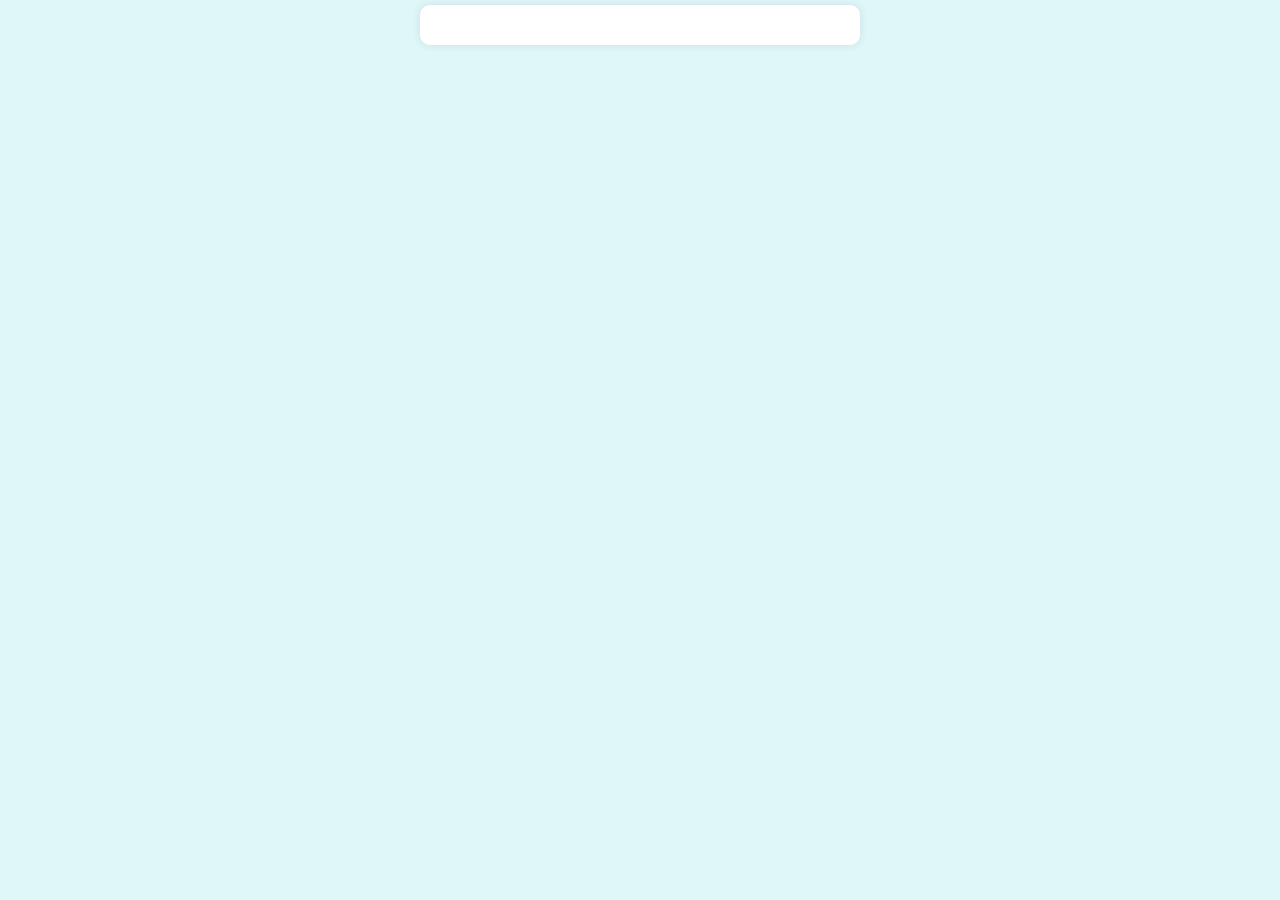
==== calculadoraproductos/index.html @ aae5ac7d "Subida web calculadora" ====
<!DOCTYPE html>
<html>
<head>
    <title>Shopping Cart</title>
    <meta name="viewport" content="width=device-width, initial-scale=1.0">
    <link rel="stylesheet" href="https://cdnjs.cloudflare.com/ajax/libs/font-awesome/5.15.3/css/all.min.css">
    <style>
        body {
            font-family: Arial, sans-serif;
            margin: 0;
            padding: 0;
            display: flex;
            justify-content: center;
            align-items: flex-start;
            height: 100vh;
            background-color: #e0f7fa;
            overflow-y: auto;
        }
        .container {
            width: 90%;
            max-width: 400px;
            background-color: #fff;
            padding: 20px;
            box-shadow: 0 0 10px rgba(0, 0, 0, 0.1);
            margin-top: 5px;
            border-radius: 10px;
        }
        h2 {
            color: #00796b;
            text-align: center;
        }
        .item {
            display: flex;
            justify-content: space-between;
            align-items: center;
            margin: 10px 0;
            padding: 10px;
            background-color: #f1f8e9;
            border-radius: 5px;
        }
        .item .name {
            flex: 2;
            color: #004d40;
        }
        .item .price {
            flex: 1;
            text-align: center;
            color: #214a23;
        }
        .item .controls {
            flex: 1;
            display: flex;
            justify-content: space-between;
            align-items: center;
        }
        .item button {
            width: 30px;
            height: 30px;
            border: none;
            color: #fff;
            font-size: 18px;
            cursor: pointer;
        }
        .item .decrease {
            background-color: #ab0707;
        }
        .item .increase {
            background-color: #c771c3;
        }
        .buttons {
            display: flex;
            justify-content: space-between;
            margin-top: 20px;
            position: sticky;
            bottom: 0;
            background-color: #fff;
            padding: 10px;
            border-top: 1px solid #ddd;
        }
        .buttons button {
            width: 48%;
            padding: 10px;
            border: none;
            color: #fff;
            font-size: 16px;
            cursor: pointer;
        }
        .buttons .clear {
            background-color: #d32f2f;
        }
        .buttons .total {
            background-color: #388e3c;
        }
        .overlay {
            position: fixed;
            top: 0;
            left: 0;
            right: 0;
            bottom: 0;
            background-color: rgba(0, 0, 0, 0.7);
            display: flex;
            justify-content: center;
            align-items: center;
        }
        .modal {
            background-color: #fff;
            padding: 20px;
            border-radius: 10px;
            box-shadow: 0 0 10px rgba(0, 0, 0, 0.2);
            width: 80%;
            max-width: 500px;
            max-height: 80vh;
            overflow-y: auto;
        }
        .product-detail {
            display: flex;
            justify-content: space-between;
            margin: 5px 0;
            padding: 5px;
            border-bottom: 1px solid #ccc;
        }
        .product-detail-left {
            flex: 2;
            text-align: left;
        }
        .product-detail-middle {
            flex: 1;
            text-align: left;
        }
        .product-detail-right {
            flex: 1;
            text-align: right;
        }
        .total-price {
            text-align: center;
            font-size: 1.5em;
            color: #00796b;
            margin-top: 20px;
            font-weight: bold;
        }
        .category-title {
            background-color: #c8e6c9;
            padding: 10px;
            border-radius: 5px;
            margin-top: 15px;
            text-align: center;
            font-size: 1.2em;
            color: #2e7d32;
        }
        .calculation {
            text-align: left;
            font-weight: bold;
        }
    </style>
</head>
<body>
    <div class="container">
        <div id="root"></div>
    </div>
    <script src="https://unpkg.com/react/umd/react.development.js"></script>
    <script src="https://unpkg.com/react-dom/umd/react-dom.development.js"></script>
    <script src="https://unpkg.com/@babel/standalone/babel.js"></script>
    <script type="text/babel">
        const { useState, useEffect } = React;

        const Item = ({ name, price, count, setCount }) => {
            return (
                <div className="item">
                    <div className="name">{name}</div>
                    <div className="price">${price}</div>
                    <div className="controls">
                        <button className="decrease" onClick={() => setCount(name, count > 0 ? count - 1 : 0)}>-</button>
                        <span className="quantity">{count}</span>
                        <button className="increase" onClick={() => setCount(name, count + 1)}>+</button>
                    </div>
                </div>
            );
        };

        const App = () => {
            const [items, setItems] = useState({});
            const [showTotal, setShowTotal] = useState({ show: false, total: '0.00', details: {} });

            useEffect(() => {
                fetch('/products.json')
                    .then(response => response.json())
                    .then(data => {
                        const formattedItems = {};
                        Object.keys(data).forEach(category => {
                            formattedItems[category] = data[category].map(([name, price]) => ({ name, price, count: 0 }));
                        });
                        setItems(formattedItems);
                    })
                    .catch(error => console.error('Error fetching products:', error));
            }, []);

            const setCount = (name, count) => {
                setItems(items => {
                    const newItems = { ...items };
                    Object.keys(newItems).forEach(category => {
                        newItems[category] = newItems[category].map(item => item.name === name ? { ...item, count } : item);
                    });
                    return newItems;
                });
            };

            const clearCart = () => {
                setItems(items => {
                    const newItems = { ...items };
                    Object.keys(newItems).forEach(category => {
                        newItems[category] = newItems[category].map(item => ({ ...item, count: 0 }));
                    });
                    return newItems;
                });
            };

            const calculateTotalDetails = () => {
                let total = 0;
                const details = {};

                Object.keys(items).forEach(category => {
                    details[category] = items[category].filter(item => item.count > 0);
                    details[category].forEach(item => {
                        total += item.price * item.count;
                    });
                });

                return { total: total.toFixed(2), details };
            };

            const handleShowTotal = () => {
                const { total, details } = calculateTotalDetails();
                setShowTotal({ show: true, total, details });
            };

            const handleCloseTotal = () => {
                setShowTotal({ ...showTotal, show: false });
            };

            return (
                <div>
                    {Object.keys(items).map(category => (
                        <div key={category}>
                            <h2>{category}</h2>
                            {items[category].map(item => (
                                <Item key={item.name} name={item.name} price={item.price} count={item.count} setCount={setCount} />
                            ))}
                        </div>
                    ))}
                    <div className="buttons">
                        <button className="clear" onClick={clearCart}>Limpiar carrito</button>
                        <button className="total" onClick={handleShowTotal}>Ver total</button>
                    </div>
                    {showTotal.show && (
                        <div className="overlay">
                            <div className="modal">
                                <h2>Total</h2>
                                {Object.keys(showTotal.details).map(category => (
                                    <div key={category}>
                                        <div className="category-title">{category}</div>
                                        {showTotal.details[category].map(item => (
                                            <div className="product-detail" key={item.name}>
                                                <div className="product-detail-left">{item.name}</div>
                                                <div className="product-detail-middle">
                                                    <div className="calculation">{item.count} x ${item.price}</div>
                                                </div>
                                                <div className="product-detail-right">= ${(item.count * item.price).toFixed(2)}</div>
                                            </div>
                                        ))}
                                    </div>
                                ))}
                                <div className="total-price">Total: ${showTotal.total}</div>
                                <button onClick={handleCloseTotal}>Cerrar</button>
                            </div>
                        </div>
                    )}
                </div>
            );
        };

        ReactDOM.render(<App />, document.getElementById('root'));
    </script>
</body>
</html>
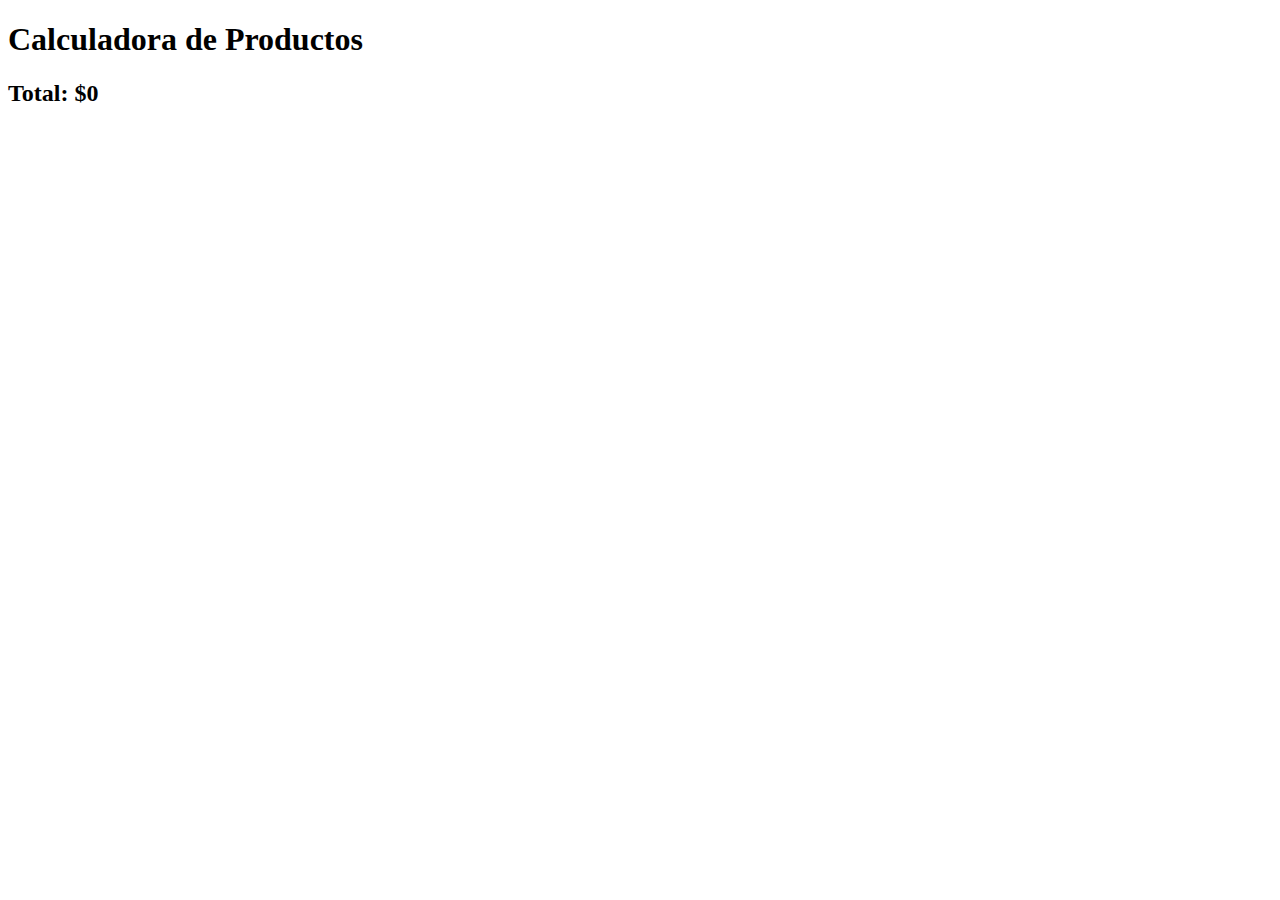
==== commit ed9d7cf1: "Update index.html" ====
--- a/calculadoraproductos/index.html
+++ b/calculadoraproductos/index.html
@@ -1,284 +1,20 @@
 <!DOCTYPE html>
-<html>
+<html lang="es">
 <head>
-    <title>Shopping Cart</title>
+    <meta charset="UTF-8">
     <meta name="viewport" content="width=device-width, initial-scale=1.0">
-    <link rel="stylesheet" href="https://cdnjs.cloudflare.com/ajax/libs/font-awesome/5.15.3/css/all.min.css">
-    <style>
-        body {
-            font-family: Arial, sans-serif;
-            margin: 0;
-            padding: 0;
-            display: flex;
-            justify-content: center;
-            align-items: flex-start;
-            height: 100vh;
-            background-color: #e0f7fa;
-            overflow-y: auto;
-        }
-        .container {
-            width: 90%;
-            max-width: 400px;
-            background-color: #fff;
-            padding: 20px;
-            box-shadow: 0 0 10px rgba(0, 0, 0, 0.1);
-            margin-top: 5px;
-            border-radius: 10px;
-        }
-        h2 {
-            color: #00796b;
-            text-align: center;
-        }
-        .item {
-            display: flex;
-            justify-content: space-between;
-            align-items: center;
-            margin: 10px 0;
-            padding: 10px;
-            background-color: #f1f8e9;
-            border-radius: 5px;
-        }
-        .item .name {
-            flex: 2;
-            color: #004d40;
-        }
-        .item .price {
-            flex: 1;
-            text-align: center;
-            color: #214a23;
-        }
-        .item .controls {
-            flex: 1;
-            display: flex;
-            justify-content: space-between;
-            align-items: center;
-        }
-        .item button {
-            width: 30px;
-            height: 30px;
-            border: none;
-            color: #fff;
-            font-size: 18px;
-            cursor: pointer;
-        }
-        .item .decrease {
-            background-color: #ab0707;
-        }
-        .item .increase {
-            background-color: #c771c3;
-        }
-        .buttons {
-            display: flex;
-            justify-content: space-between;
-            margin-top: 20px;
-            position: sticky;
-            bottom: 0;
-            background-color: #fff;
-            padding: 10px;
-            border-top: 1px solid #ddd;
-        }
-        .buttons button {
-            width: 48%;
-            padding: 10px;
-            border: none;
-            color: #fff;
-            font-size: 16px;
-            cursor: pointer;
-        }
-        .buttons .clear {
-            background-color: #d32f2f;
-        }
-        .buttons .total {
-            background-color: #388e3c;
-        }
-        .overlay {
-            position: fixed;
-            top: 0;
-            left: 0;
-            right: 0;
-            bottom: 0;
-            background-color: rgba(0, 0, 0, 0.7);
-            display: flex;
-            justify-content: center;
-            align-items: center;
-        }
-        .modal {
-            background-color: #fff;
-            padding: 20px;
-            border-radius: 10px;
-            box-shadow: 0 0 10px rgba(0, 0, 0, 0.2);
-            width: 80%;
-            max-width: 500px;
-            max-height: 80vh;
-            overflow-y: auto;
-        }
-        .product-detail {
-            display: flex;
-            justify-content: space-between;
-            margin: 5px 0;
-            padding: 5px;
-            border-bottom: 1px solid #ccc;
-        }
-        .product-detail-left {
-            flex: 2;
-            text-align: left;
-        }
-        .product-detail-middle {
-            flex: 1;
-            text-align: left;
-        }
-        .product-detail-right {
-            flex: 1;
-            text-align: right;
-        }
-        .total-price {
-            text-align: center;
-            font-size: 1.5em;
-            color: #00796b;
-            margin-top: 20px;
-            font-weight: bold;
-        }
-        .category-title {
-            background-color: #c8e6c9;
-            padding: 10px;
-            border-radius: 5px;
-            margin-top: 15px;
-            text-align: center;
-            font-size: 1.2em;
-            color: #2e7d32;
-        }
-        .calculation {
-            text-align: left;
-            font-weight: bold;
-        }
-    </style>
+    <title>Calculadora de Productos</title>
+    <link rel="stylesheet" href="styles.css">
+    <link href="https://fonts.googleapis.com/css2?family=Poppins:wght@400;600&display=swap" rel="stylesheet">
 </head>
 <body>
     <div class="container">
-        <div id="root"></div>
+        <h1>Calculadora de Productos</h1>
+        <div id="categories"></div>
+        <div class="total">
+            <h2>Total: $<span id="totalAmount">0</span></h2>
+        </div>
     </div>
-    <script src="https://unpkg.com/react/umd/react.development.js"></script>
-    <script src="https://unpkg.com/react-dom/umd/react-dom.development.js"></script>
-    <script src="https://unpkg.com/@babel/standalone/babel.js"></script>
-    <script type="text/babel">
-        const { useState, useEffect } = React;
-
-        const Item = ({ name, price, count, setCount }) => {
-            return (
-                <div className="item">
-                    <div className="name">{name}</div>
-                    <div className="price">${price}</div>
-                    <div className="controls">
-                        <button className="decrease" onClick={() => setCount(name, count > 0 ? count - 1 : 0)}>-</button>
-                        <span className="quantity">{count}</span>
-                        <button className="increase" onClick={() => setCount(name, count + 1)}>+</button>
-                    </div>
-                </div>
-            );
-        };
-
-        const App = () => {
-            const [items, setItems] = useState({});
-            const [showTotal, setShowTotal] = useState({ show: false, total: '0.00', details: {} });
-
-            useEffect(() => {
-                fetch('/products.json')
-                    .then(response => response.json())
-                    .then(data => {
-                        const formattedItems = {};
-                        Object.keys(data).forEach(category => {
-                            formattedItems[category] = data[category].map(([name, price]) => ({ name, price, count: 0 }));
-                        });
-                        setItems(formattedItems);
-                    })
-                    .catch(error => console.error('Error fetching products:', error));
-            }, []);
-
-            const setCount = (name, count) => {
-                setItems(items => {
-                    const newItems = { ...items };
-                    Object.keys(newItems).forEach(category => {
-                        newItems[category] = newItems[category].map(item => item.name === name ? { ...item, count } : item);
-                    });
-                    return newItems;
-                });
-            };
-
-            const clearCart = () => {
-                setItems(items => {
-                    const newItems = { ...items };
-                    Object.keys(newItems).forEach(category => {
-                        newItems[category] = newItems[category].map(item => ({ ...item, count: 0 }));
-                    });
-                    return newItems;
-                });
-            };
-
-            const calculateTotalDetails = () => {
-                let total = 0;
-                const details = {};
-
-                Object.keys(items).forEach(category => {
-                    details[category] = items[category].filter(item => item.count > 0);
-                    details[category].forEach(item => {
-                        total += item.price * item.count;
-                    });
-                });
-
-                return { total: total.toFixed(2), details };
-            };
-
-            const handleShowTotal = () => {
-                const { total, details } = calculateTotalDetails();
-                setShowTotal({ show: true, total, details });
-            };
-
-            const handleCloseTotal = () => {
-                setShowTotal({ ...showTotal, show: false });
-            };
-
-            return (
-                <div>
-                    {Object.keys(items).map(category => (
-                        <div key={category}>
-                            <h2>{category}</h2>
-                            {items[category].map(item => (
-                                <Item key={item.name} name={item.name} price={item.price} count={item.count} setCount={setCount} />
-                            ))}
-                        </div>
-                    ))}
-                    <div className="buttons">
-                        <button className="clear" onClick={clearCart}>Limpiar carrito</button>
-                        <button className="total" onClick={handleShowTotal}>Ver total</button>
-                    </div>
-                    {showTotal.show && (
-                        <div className="overlay">
-                            <div className="modal">
-                                <h2>Total</h2>
-                                {Object.keys(showTotal.details).map(category => (
-                                    <div key={category}>
-                                        <div className="category-title">{category}</div>
-                                        {showTotal.details[category].map(item => (
-                                            <div className="product-detail" key={item.name}>
-                                                <div className="product-detail-left">{item.name}</div>
-                                                <div className="product-detail-middle">
-                                                    <div className="calculation">{item.count} x ${item.price}</div>
-                                                </div>
-                                                <div className="product-detail-right">= ${(item.count * item.price).toFixed(2)}</div>
-                                            </div>
-                                        ))}
-                                    </div>
-                                ))}
-                                <div className="total-price">Total: ${showTotal.total}</div>
-                                <button onClick={handleCloseTotal}>Cerrar</button>
-                            </div>
-                        </div>
-                    )}
-                </div>
-            );
-        };
-
-        ReactDOM.render(<App />, document.getElementById('root'));
-    </script>
+    <script src="script.js"></script>
 </body>
 </html>
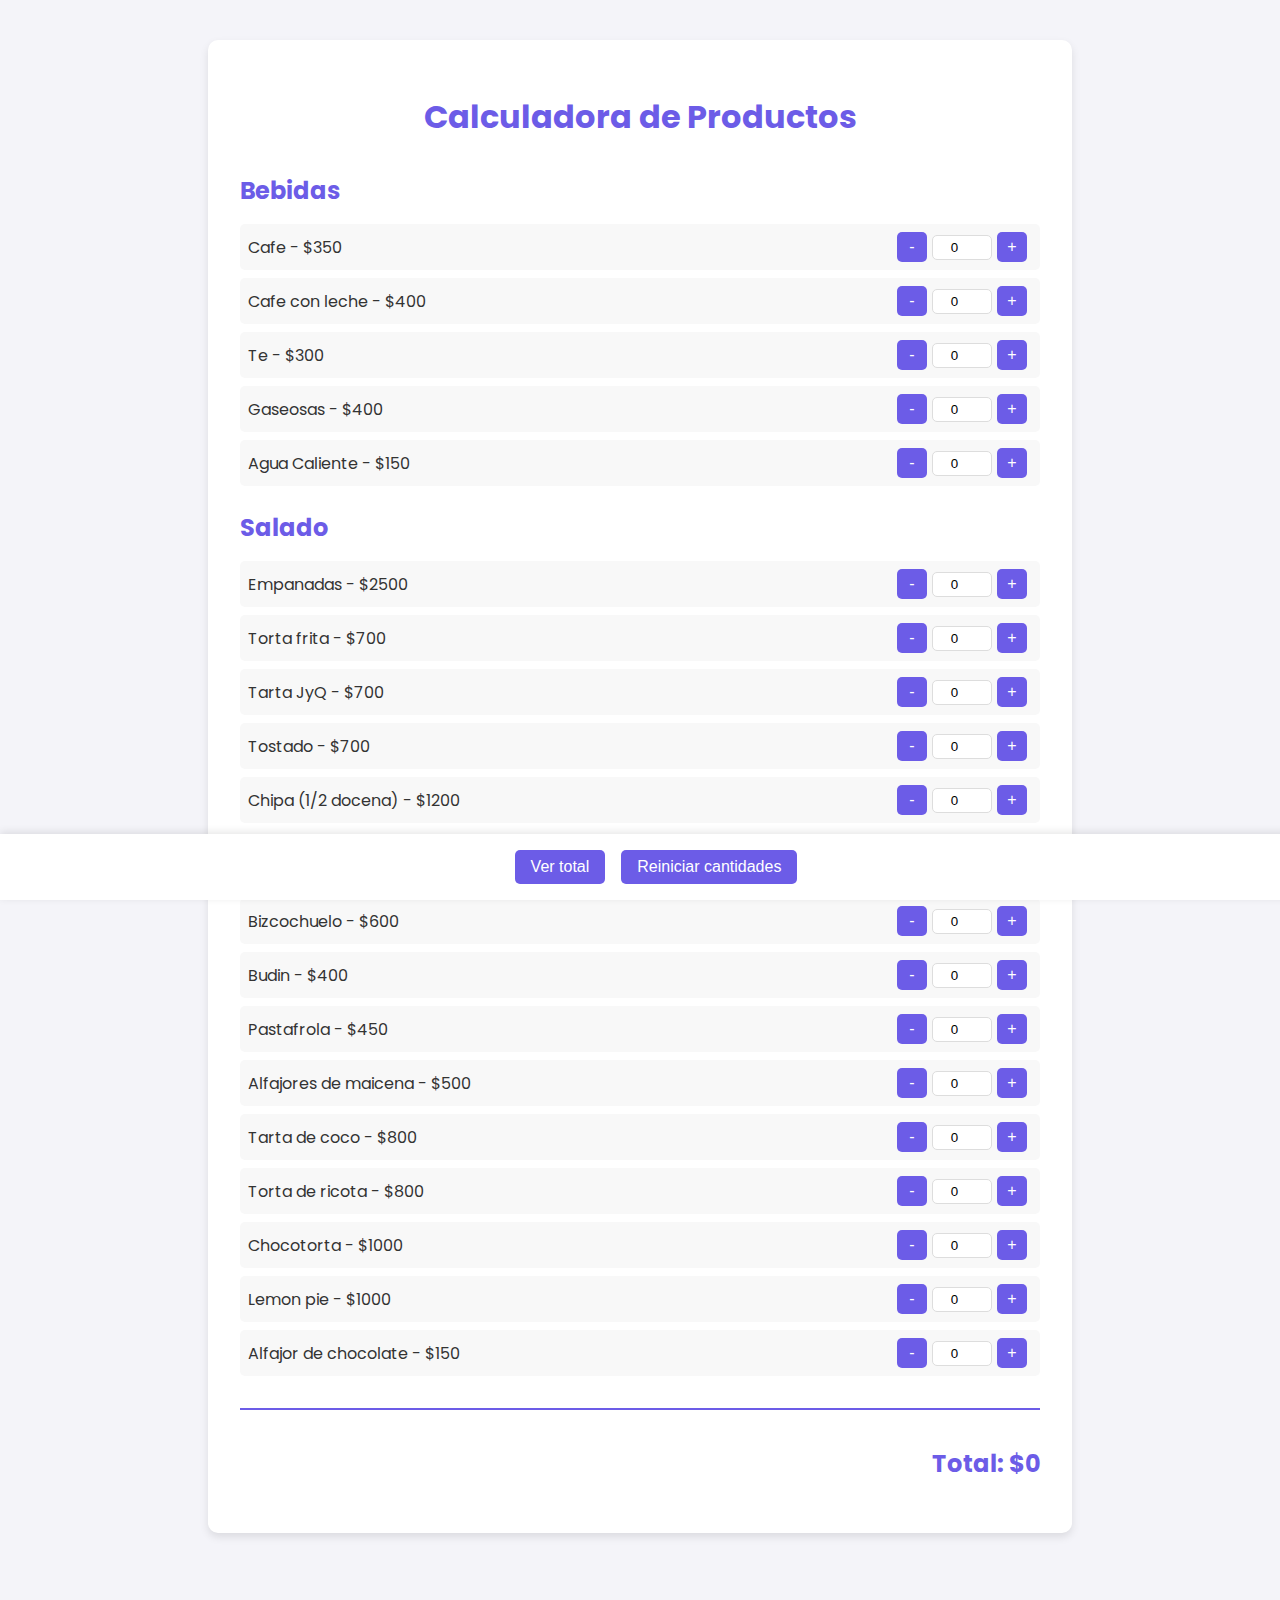
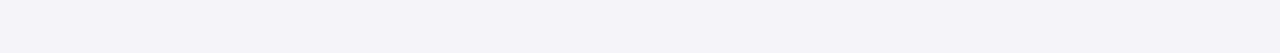
==== commit 2c6801c0: "Actualizacion diseño" ====
--- a/calculadoraproductos/index.html
+++ b/calculadoraproductos/index.html
@@ -1,20 +1,37 @@
-<!DOCTYPE html>
-<html lang="es">
-<head>
-    <meta charset="UTF-8">
-    <meta name="viewport" content="width=device-width, initial-scale=1.0">
-    <title>Calculadora de Productos</title>
-    <link rel="stylesheet" href="styles.css">
-    <link href="https://fonts.googleapis.com/css2?family=Poppins:wght@400;600&display=swap" rel="stylesheet">
-</head>
-<body>
-    <div class="container">
-        <h1>Calculadora de Productos</h1>
-        <div id="categories"></div>
-        <div class="total">
-            <h2>Total: $<span id="totalAmount">0</span></h2>
-        </div>
-    </div>
-    <script src="script.js"></script>
-</body>
-</html>
+<!DOCTYPE html>
+<html lang="es">
+<head>
+    <meta charset="UTF-8">
+    <meta name="viewport" content="width=device-width, initial-scale=1.0">
+    <title>Calculadora de Productos</title>
+    <link rel="stylesheet" href="styles.css">
+    <link href="https://fonts.googleapis.com/css2?family=Poppins:wght@400;600&display=swap" rel="stylesheet">
+</head>
+<body>
+    <div class="container">
+        <h1>Calculadora de Productos</h1>
+        <div id="categories"></div>
+        <div class="total">
+            <h2>Total: $<span id="totalAmount">0</span></h2>
+        </div>
+    </div>
+
+    <!-- Botones fijos en la parte inferior -->
+    <div class="fixed-buttons">
+        <button id="viewTotal">Ver total</button>
+        <button id="resetAll">Reiniciar cantidades</button>
+    </div>
+
+    <!-- Modal para el resumen -->
+    <div id="summaryModal" class="modal">
+        <div class="modal-content">
+            <span class="close">&times;</span>
+            <h3>Resumen de productos seleccionados</h3>
+            <ul id="summaryList"></ul>
+            <p><strong>Total: $<span id="modalTotalAmount">0</span></strong></p>
+        </div>
+    </div>
+
+    <script src="script.js"></script>
+</body>
+</html>--- a/calculadoraproductos/styles.css
+++ b/calculadoraproductos/styles.css
@@ -0,0 +1,172 @@
+body {
+    font-family: 'Poppins', sans-serif;
+    background-color: #f4f4f9;
+    color: #333;
+    margin: 0;
+    padding: 20px;
+    display: flex;
+    justify-content: center;
+    align-items: flex-start;
+    min-height: 100vh;
+}
+
+.container {
+    background-color: #fff;
+    padding: 2rem;
+    border-radius: 10px;
+    box-shadow: 0 4px 8px rgba(0, 0, 0, 0.1);
+    width: 90%;
+    max-width: 800px;
+    margin-top: 20px;
+    margin-bottom: 100px; /* Espacio para los botones fijos */
+}
+
+h1 {
+    text-align: center;
+    color: #6c5ce7;
+    margin-bottom: 2rem;
+}
+
+.category {
+    margin-bottom: 1.5rem;
+}
+
+.category h2 {
+    color: #6c5ce7;
+    margin-bottom: 1rem;
+}
+
+.product {
+    display: flex;
+    justify-content: space-between;
+    align-items: center;
+    margin-bottom: 0.5rem;
+    padding: 0.5rem;
+    background-color: #f8f8f8;
+    border-radius: 5px;
+}
+
+.product label {
+    flex-grow: 1;
+    margin-right: 1rem;
+}
+
+.quantity-controls {
+    display: flex;
+    align-items: center;
+}
+
+.quantity-controls button {
+    background-color: #6c5ce7;
+    color: white;
+    border: none;
+    border-radius: 5px;
+    width: 30px;
+    height: 30px;
+    cursor: pointer;
+    font-size: 1rem;
+    display: flex;
+    justify-content: center;
+    align-items: center;
+    margin: 0 5px;
+}
+
+.quantity-controls button:hover {
+    background-color: #5a4fcf;
+}
+
+.quantity-controls input {
+    width: 50px;
+    padding: 0.25rem;
+    border: 1px solid #ddd;
+    border-radius: 5px;
+    text-align: center;
+}
+
+.total {
+    text-align: right;
+    margin-top: 2rem;
+    padding-top: 1rem;
+    border-top: 2px solid #6c5ce7;
+}
+
+.total h2 {
+    color: #6c5ce7;
+}
+
+/* Botones fijos en la parte inferior */
+.fixed-buttons {
+    position: fixed;
+    bottom: 0;
+    left: 0;
+    width: 100%;
+    background-color: #fff;
+    padding: 1rem;
+    box-shadow: 0 -2px 8px rgba(0, 0, 0, 0.1);
+    display: flex;
+    justify-content: center;
+    gap: 1rem;
+}
+
+.fixed-buttons button {
+    background-color: #6c5ce7;
+    color: white;
+    border: none;
+    border-radius: 5px;
+    padding: 0.5rem 1rem;
+    cursor: pointer;
+    font-size: 1rem;
+}
+
+.fixed-buttons button:hover {
+    background-color: #5a4fcf;
+}
+
+/* Modal */
+.modal {
+    display: none;
+    position: fixed;
+    top: 0;
+    left: 0;
+    width: 100%;
+    height: 100%;
+    background-color: rgba(0, 0, 0, 0.5);
+    justify-content: center;
+    align-items: center;
+}
+
+.modal-content {
+    background-color: #fff;
+    padding: 2rem;
+    border-radius: 10px;
+    width: 90%;
+    max-width: 500px;
+    position: relative;
+}
+
+.modal-content .close {
+    position: absolute;
+    top: 1rem;
+    right: 1rem;
+    font-size: 1.5rem;
+    cursor: pointer;
+    color: #6c5ce7;
+}
+
+.modal-content .close:hover {
+    color: #5a4fcf;
+}
+
+.modal-content h3 {
+    color: #6c5ce7;
+    margin-bottom: 1rem;
+}
+
+.modal-content ul {
+    list-style-type: none;
+    padding: 0;
+}
+
+.modal-content ul li {
+    margin-bottom: 0.5rem;
+}